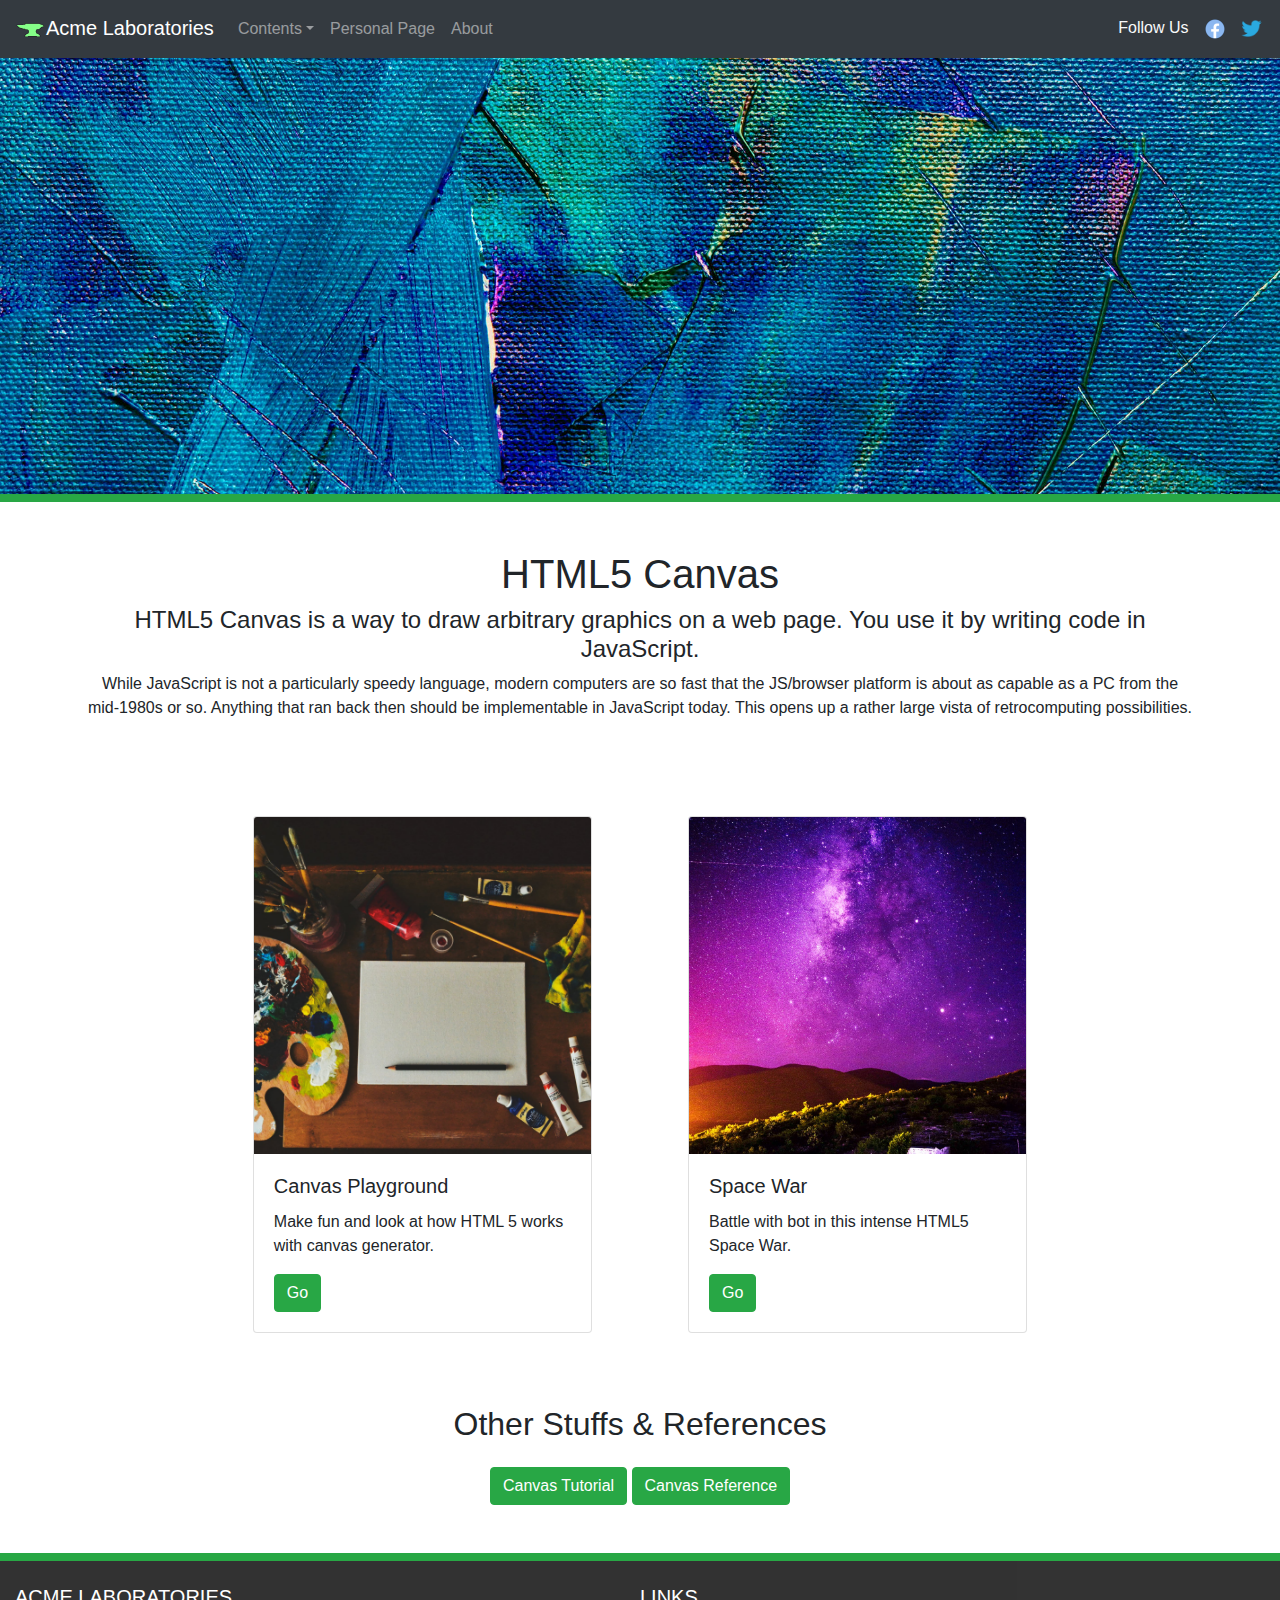
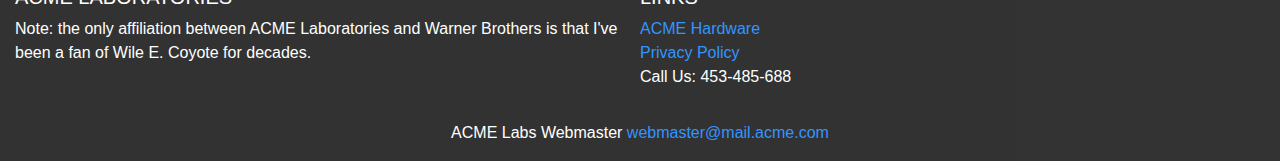
==== contents/canvas-maker.html @ 76cc3b07 "Add files via upload" ====
<!DOCTYPE html>
<html>
<head>
	<title>Canvas</title>
	<meta charset="utf-8">
	<link rel="icon" href="../images/anvil.png" type="image/gif" sizes="16x16">
	<meta name="viewport" content="width=device-width, initial-scale=1, shrink-to-fit=no">
	<link rel="stylesheet" type="text/css" href="../styles.css">
	<script src="https://code.jquery.com/jquery-3.3.1.slim.min.js" integrity="sha384-q8i/X+965DzO0rT7abK41JStQIAqVgRVzpbzo5smXKp4YfRvH+8abtTE1Pi6jizo" crossorigin="anonymous"></script>
	<script src="https://cdnjs.cloudflare.com/ajax/libs/popper.js/1.14.7/umd/popper.min.js" integrity="sha384-UO2eT0CpHqdSJQ6hJty5KVphtPhzWj9WO1clHTMGa3JDZwrnQq4sF86dIHNDz0W1" crossorigin="anonymous"></script>
	<script src="https://stackpath.bootstrapcdn.com/bootstrap/4.3.1/js/bootstrap.min.js" integrity="sha384-JjSmVgyd0p3pXB1rRibZUAYoIIy6OrQ6VrjIEaFf/nJGzIxFDsf4x0xIM+B07jRM" crossorigin="anonymous"></script>
	<link rel="stylesheet" href="https://stackpath.bootstrapcdn.com/bootstrap/4.3.1/css/bootstrap.min.css" integrity="sha384-ggOyR0iXCbMQv3Xipma34MD+dH/1fQ784/j6cY/iJTQUOhcWr7x9JvoRxT2MZw1T" crossorigin="anonymous">
</head>
<body>
	<nav class="navbar navbar-inverse navbar-expand-sm navbar-dark bg-dark fixed-top">
		<a href="../index.html" class="navbar-brand">
			<img src="../images/anvil.png" width="30" height="30" alt="anvil">Acme Laboratories
		</a>
		<button class="navbar-toggler" data-toggle="collapse" data-target="#navbarContent">
			<span class="navbar-toggler-icon"></span>
		</button>
		<div class="collapse navbar-collapse" id="navbarContent">
			<ul class="navbar-nav">
				<li class="nav-item dropdown">
				    <a class="nav-item nav-link dropdown-toggle" href="#" id="bd-versions" data-toggle="dropdown" aria-haspopup="true" aria-expanded="false">Contents</a>
				    	<div class="dropdown-menu dropdown-menu-left" aria-labelledby="bd-versions">
					        <a class="dropdown-item" href="../contents/canvas-maker.html">Canvas Maker</a>
					        <a class="dropdown-item" href="../contents/comments.html">Comments Weblet</a>
					        <a class="dropdown-item" href="../contents/freeware-library.html">Freeware Library</a>
					        <a class="dropdown-item" href="../contents/updates.html">Updates</a>
					        <a class="dropdown-item" href="../contents/web-apis.html">Web APIs</a>
						</div>
				</li>
				<li class="nav-item">
					<a href="../contents/jef.html" class="nav-link">Personal Page</a>
				</li>
				<li class="nav-item">
					<a href="../acme-means.html" class="nav-link">About</a>
				</li>
			</ul>
			<ul class="navbar-nav ml-auto navbar-expand-sm">
				<li class="mr-3 text-light">Follow Us</li>
				<li>
					<a class="fb" href="https://facebook.com" target="_blank">
						<img src="../images/facebook-new.png" width="20" height="20">
					</a>
					<a href="https://twitter.com" target="_blank">
						<img src="../images/twitter.png" width="25" height="25">
					</a>
				</li>
			</ul>
		</div>
	</nav>

	<main>
	<img src="../images/canvas.png" class="w-100">
	<div class="container-fluid pr-2 pl-5 pt-1 pb-1 bg-success"></div>

	<div class="container text-center mt-5 mb-5">
		<h1>HTML5 Canvas</h1>
		<h4>HTML5 Canvas is a way to draw arbitrary graphics on a web page. You use it by writing code in JavaScript.</h4>
		<p>While JavaScript is not a particularly speedy language, modern computers are so fast that the JS/browser platform is about as capable as a PC from the mid-1980s or so. Anything that ran back then should be implementable in JavaScript today. This opens up a rather large vista of retrocomputing possibilities.</p>
	</div>

	<div class="container">
		<div class="row d-flex justify-content-center">
			<div class="card ml-5 mr-5 mb-5 mt-5" style="width: 21.2rem;">
			  <img class="card-img-top img" src="../images/playground.jpeg" alt="Card image cap">
			  <div class="card-body">
			    <h5 class="card-title">Canvas Playground</h5>
			    <p class="card-text">Make fun and look at how HTML 5 works with canvas generator.</p>
			    <a href="https://acme.com/canvas/playground/" class="btn btn-success">Go</a>
			  </div>
			</div>

			<div class="card ml-5 mr-5 mb-5 mt-5" style="width: 21.2rem;">
			  <img class="card-img-top img" src="../images/spacewar.jpeg" alt="Card image cap">
			  <div class="card-body">
			    <h5 class="card-title">Space War</h5>
			    <p class="card-text">Battle with bot in this intense HTML5 Space War.</p>
			    <a href="https://acme.com/canvas/spacewar/" class="btn btn-success">Go</a>
			  </div>
			</div>
		</div>
	</div>

	<div class="text-center">
		<h2 class="mt-4 mb-4">Other Stuffs & References</h2>

	<div class="container mb-5">
		<a href="https://developer.mozilla.org/en-US/docs/Web/API/Canvas_API/Tutorial"><div class="btn btn-success">
			Canvas Tutorial
		</div></a>

		<a href="http://www.w3schools.com/tags/ref_canvas.asp">
		<div class="btn btn-success">
			Canvas Reference
		</div></a>
	</div>

	</div>


	</main>

	<div class="container-fluid pr-2 pl-5 pt-1 pb-1 bg-success"></div>
		<div class="footer">
			<footer class="page-footer font-small pt-4">
			  <div class="container-fluid text-center text-md-left">
			    <div class="row">
			      <div class="col-md-6 mt-md-0 mt-3">
			        <h5 class="text-uppercase">ACME Laboratories</h5>
			        Note: the only affiliation between ACME Laboratories and Warner Brothers is that I've been a fan of Wile E. Coyote for decades.
			      </div>
			      <hr class="clearfix w-100 d-md-none pb-3">
			      <div class="footer-links">
					  	<div>
					        <h5 class="text-uppercase">Links</h5>

					        <ul class="list-unstyled">
					          <li>
					             <a href="../infos/acme-hardwares.html">ACME Hardware</a>
					          </li>
					          <li>
				            	<a href="../infos/privacy.html">Privacy Policy</a>
				          	  </li>
					          <li>
					            <p>Call Us: 453-485-688</p>
					          </li>
					        </ul>
					    </div>
			      </div>
			    </div>
			  </div>
			  <div class="footer-copyright text-center py-3"> ACME Labs Webmaster
			    	<a href="mailto:webmaster@mail.acme.com"> webmaster@mail.acme.com</a>
			  </div>
			</footer>
		</div>

</body>
</html>
---- styles.css ----
body {
	width: 100%;
	font-family: helvetica;
}

main {
	margin-top: 50px;
}

.fb {
	padding-right: 10px;
}

.h1-updates {
	color: black;
	position: relative;
	padding-top: 100px;
}

@media (max-width: 600px){
	.bd-example {
		padding-top: 60px;
	}

}

@media screen and (max-width: 600px) {
  .carousel-indicators {
    display: none;
  }
  h1 {
  	position: relative;
  	top: 5px;
  }
}

@media screen and (max-width: 767px) {
	.footer-links {
		width: 100%;
	}
}

div > a > h1 {
	color: white;
}

div > a > p {
	color: white;
}

div > a > h1:hover {
	color: gray;
	text-decoration: none;
}

div > a:hover {
	text-decoration: none;
}

.img {
	object-fit: cover;
	width: 337px;
 	height: 337px;
}

.img2 {
	object-fit: cover;
 	height: 500px;

}

@media screen and (max-width: 600px){
	
	.img {
		object-fit: cover;
		width: 223px;
	 	height: 223px;
	}

	.img2 {
		object-fit: cover;
 		height: 200px;
	}
}

@media screen and (max-width: 500px) {

	.changefont {
		font-size: 12px
	}
}

.spacewar {
	font-family: fantasy;
	font-style: italic;
	font-size: 6em;
}

.spacewardesc {
	font-family: impact;
}

.footer {
	background-color: black;
	opacity: 80%;
}

footer > div > div > div > h5 {
	color: white;
}

footer > div > div > div {
	color: white;
}

footer > div {
	color: white;
}
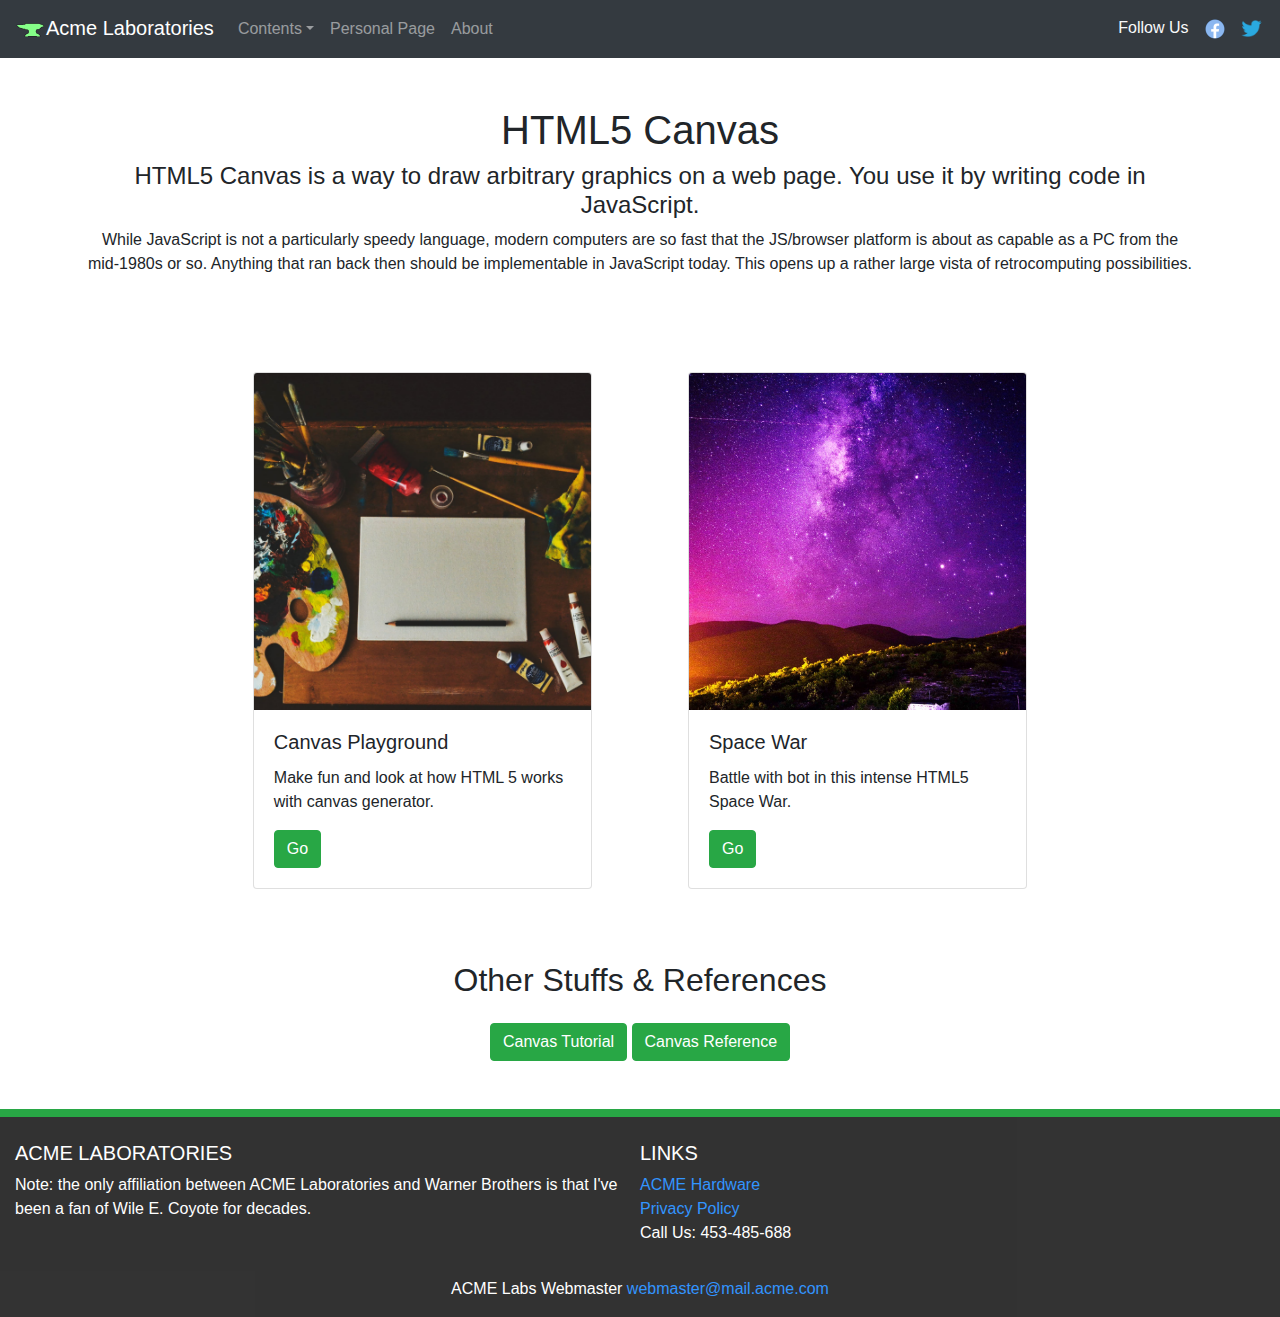
==== commit 814b00d7: "Update canvas-maker.html" ====
--- a/contents/canvas-maker.html
+++ b/contents/canvas-maker.html
@@ -24,7 +24,7 @@
 				<li class="nav-item dropdown">
 				    <a class="nav-item nav-link dropdown-toggle" href="#" id="bd-versions" data-toggle="dropdown" aria-haspopup="true" aria-expanded="false">Contents</a>
 				    	<div class="dropdown-menu dropdown-menu-left" aria-labelledby="bd-versions">
-					        <a class="dropdown-item" href="../contents/canvas-maker.html">Canvas Maker</a>
+					        <a class="dropdown-item active" href="../contents/canvas-maker.html">Canvas Maker</a>
 					        <a class="dropdown-item" href="../contents/comments.html">Comments Weblet</a>
 					        <a class="dropdown-item" href="../contents/freeware-library.html">Freeware Library</a>
 					        <a class="dropdown-item" href="../contents/updates.html">Updates</a>
@@ -53,7 +53,6 @@
 	</nav>
 
 	<main>
-	<img src="../images/canvas.png" class="w-100">
 	<div class="container-fluid pr-2 pl-5 pt-1 pb-1 bg-success"></div>
 
 	<div class="container text-center mt-5 mb-5">
@@ -139,4 +138,4 @@
 		</div>
 
 </body>
-</html>+</html>
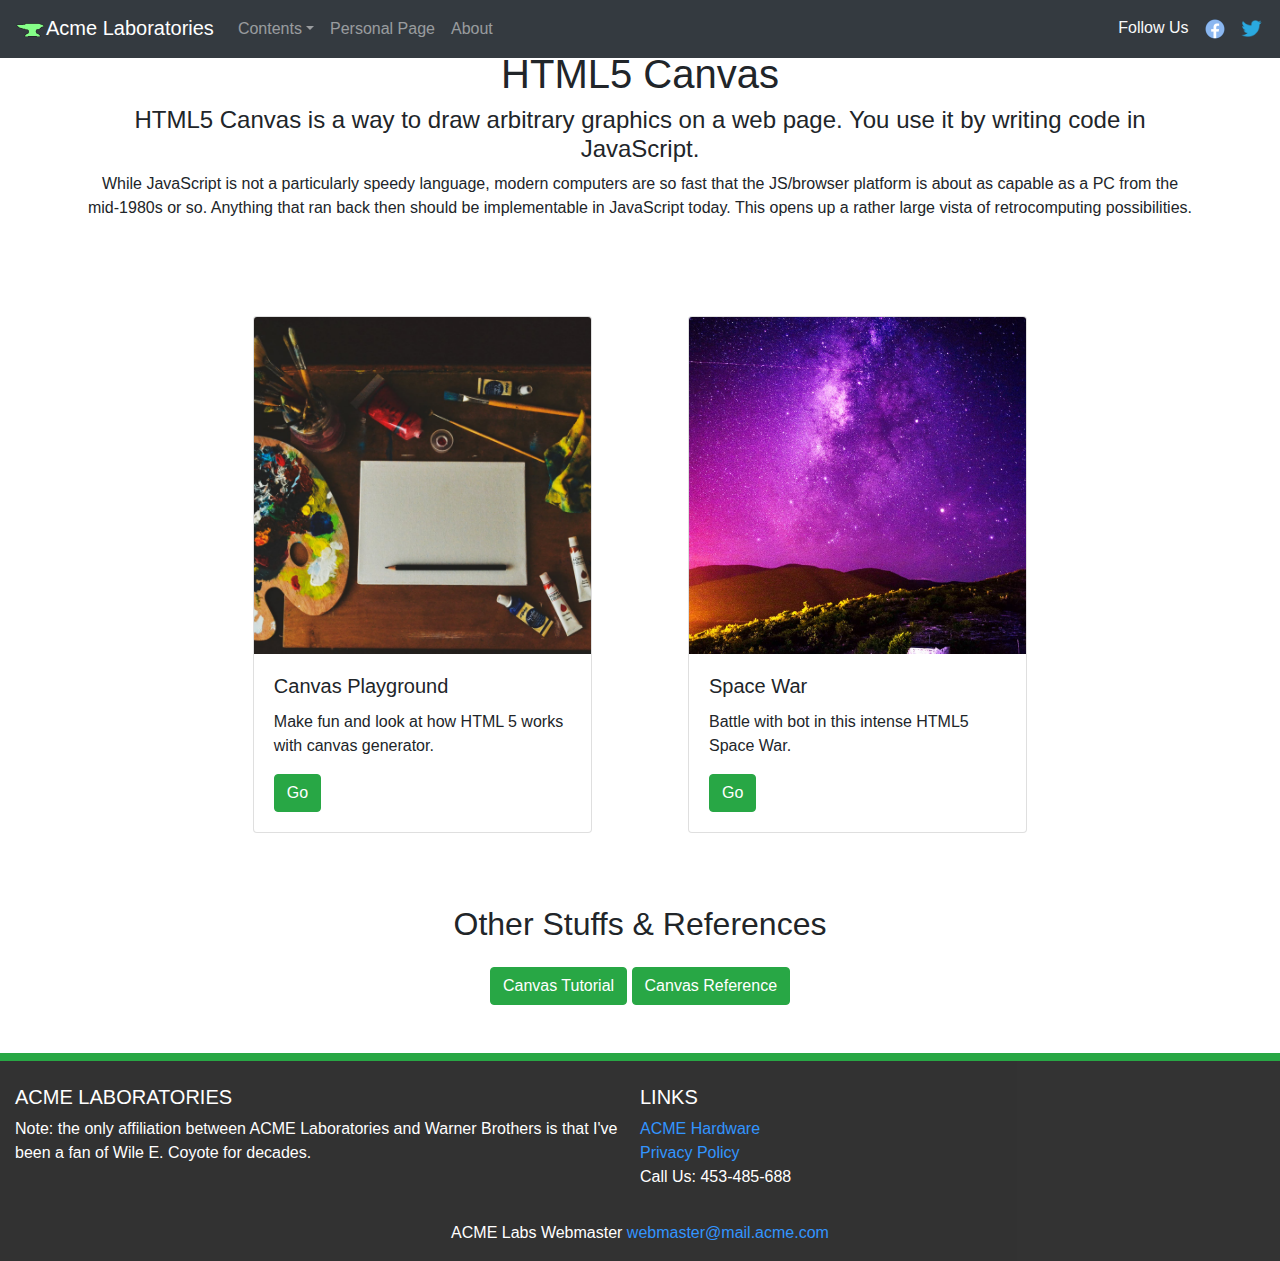
==== commit 8fee84db: "Update canvas-maker.html" ====
--- a/contents/canvas-maker.html
+++ b/contents/canvas-maker.html
@@ -53,7 +53,6 @@
 	</nav>
 
 	<main>
-	<div class="container-fluid pr-2 pl-5 pt-1 pb-1 bg-success"></div>
 
 	<div class="container text-center mt-5 mb-5">
 		<h1>HTML5 Canvas</h1>
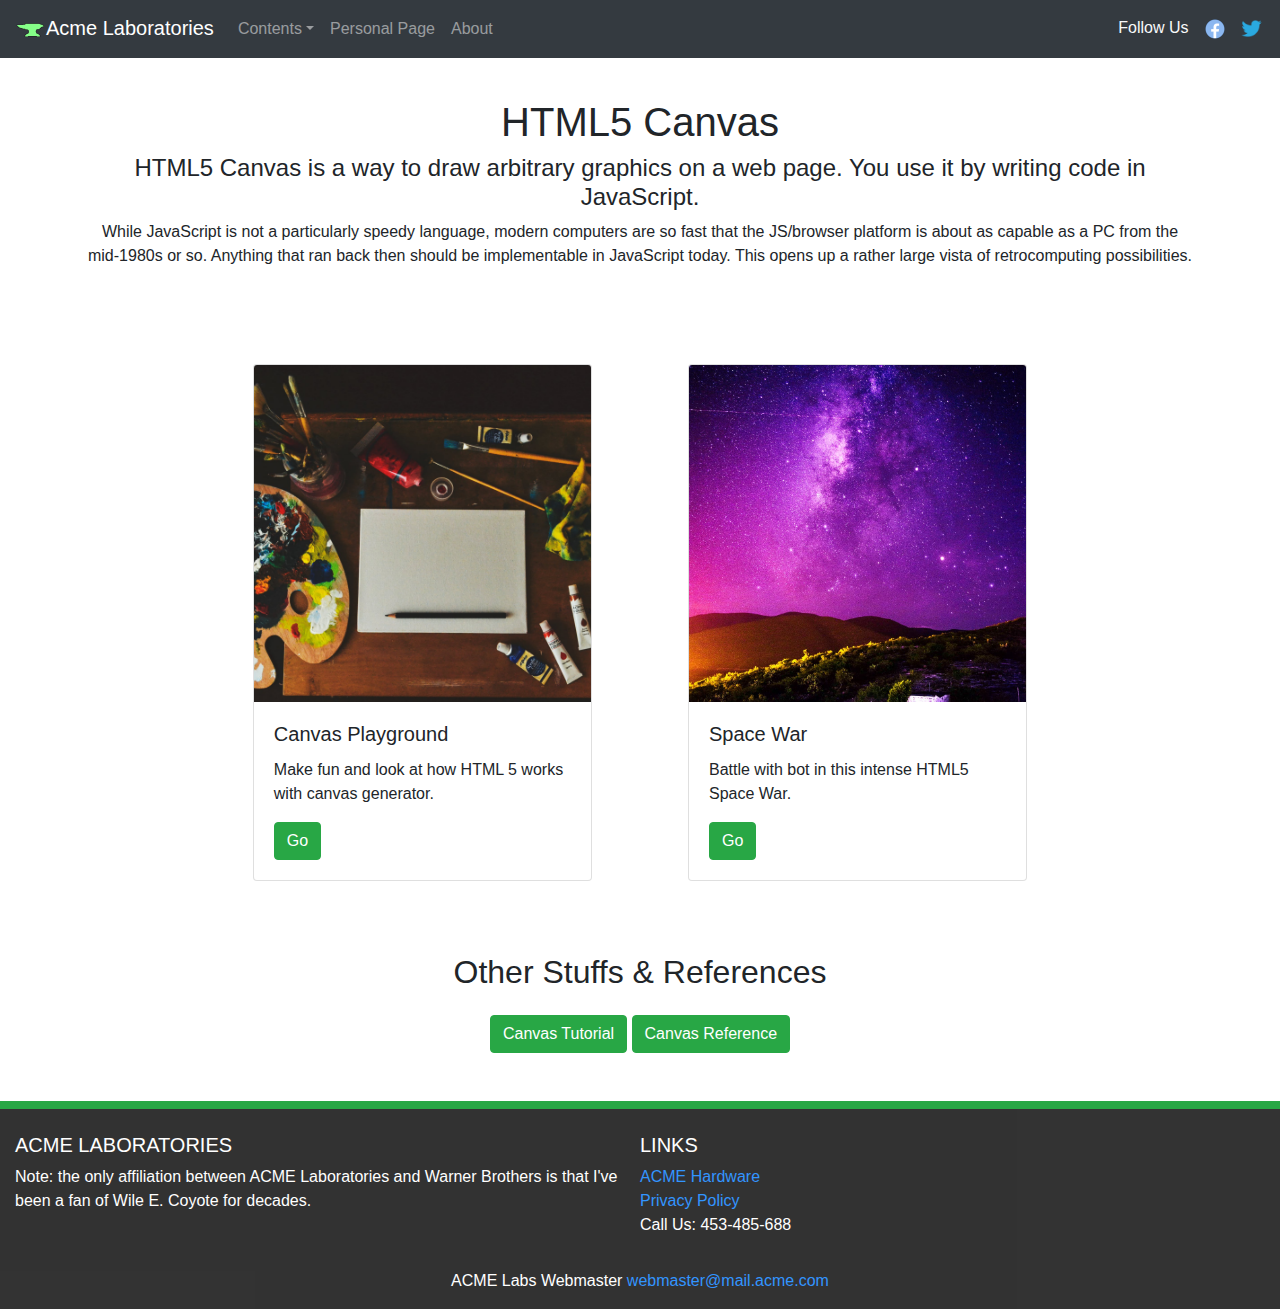
==== commit 7ae1a559: "Update canvas-maker.html" ====
--- a/contents/canvas-maker.html
+++ b/contents/canvas-maker.html
@@ -55,7 +55,7 @@
 	<main>
 
 	<div class="container text-center mt-5 mb-5">
-		<h1>HTML5 Canvas</h1>
+		<h1 class="pt-5 mt-5">HTML5 Canvas</h1>
 		<h4>HTML5 Canvas is a way to draw arbitrary graphics on a web page. You use it by writing code in JavaScript.</h4>
 		<p>While JavaScript is not a particularly speedy language, modern computers are so fast that the JS/browser platform is about as capable as a PC from the mid-1980s or so. Anything that ran back then should be implementable in JavaScript today. This opens up a rather large vista of retrocomputing possibilities.</p>
 	</div>
